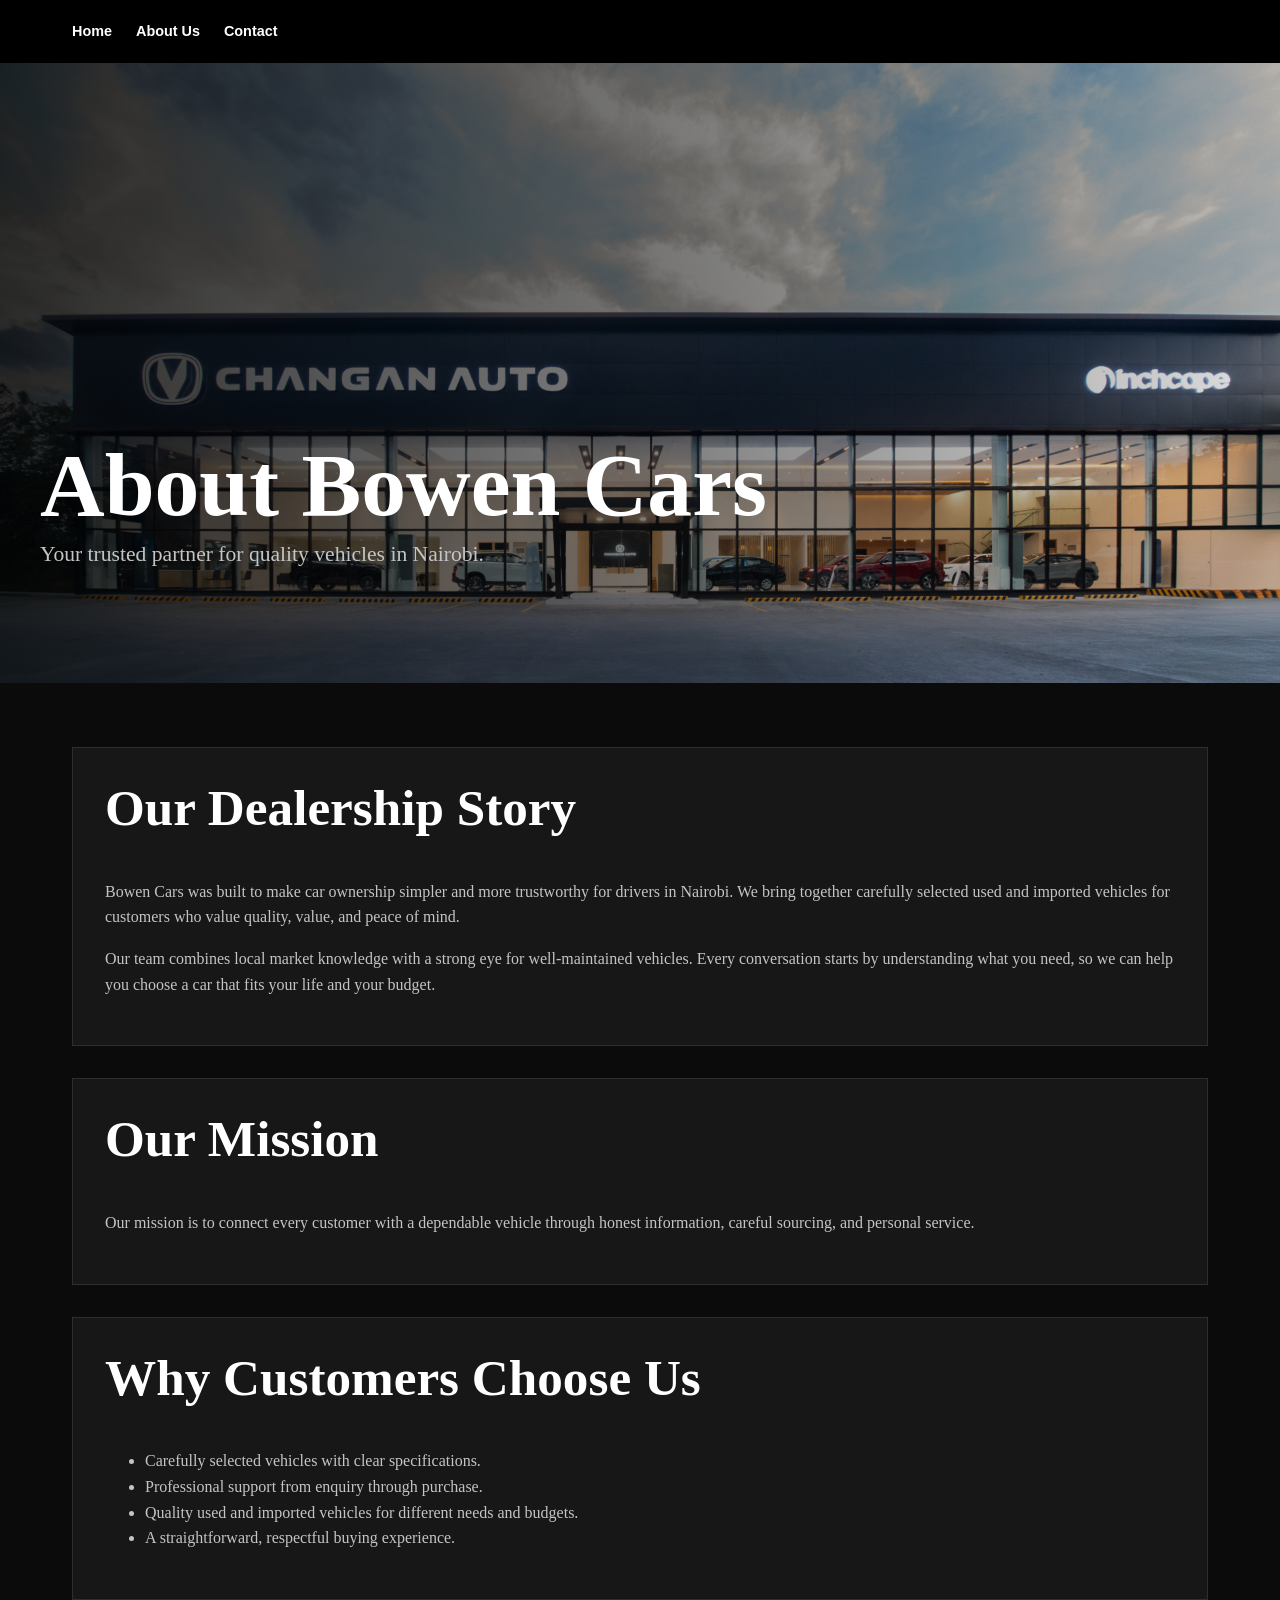
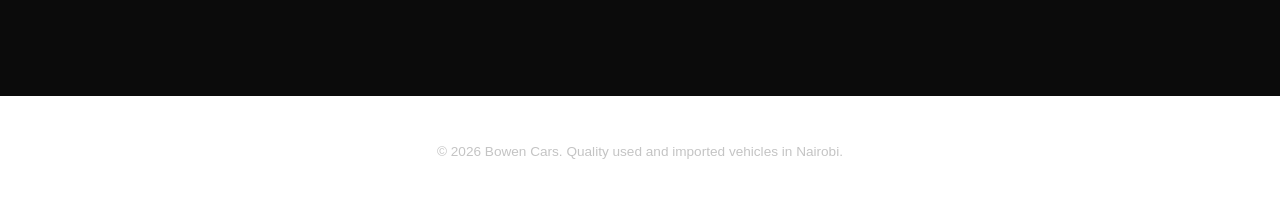
==== about.html @ 6b850607 "Add files via upload" ====
<!DOCTYPE html>
<html lang="en">
<head>
    <meta charset="UTF-8">
    <meta name="viewport" content="width=device-width, initial-scale=1.0">
    <meta name="description" content="Learn about Bowen Cars, a trusted Nairobi dealership for quality used and imported vehicles.">
    <title>About Us | Bowen Cars</title>
    <link rel="icon" type="image/png" href="img/210-2102174_car-icon-png-car-favicon-transparent-png.png">
    <link rel="stylesheet" href="style.css">
</head>
<body>
    <header>
        <section id="nav">
            
            <nav aria-label="Main navigation">
                <a href="index.html">Home</a>
                <a href="about.html" aria-current="page">About Us</a>
                <a href="contact.html">Contact</a>
            </nav>
            
        </section>
        <section id="about-hero">
            <h1>About Bowen Cars</h1>
            <p>Your trusted partner for quality vehicles in Nairobi.</p>
        </section>
    </header>

    <main>
        <section id="story">
            <h2>Our Dealership Story</h2>
            <p>Bowen Cars was built to make car ownership simpler and more trustworthy for drivers in Nairobi. We bring together carefully selected used and imported vehicles for customers who value quality, value, and peace of mind.</p>
            <p>Our team combines local market knowledge with a strong eye for well-maintained vehicles. Every conversation starts by understanding what you need, so we can help you choose a car that fits your life and your budget.</p>
            
        </section>

        <section id="mission">
            <h2>Our Mission</h2>
            <p>Our mission is to connect every customer with a dependable vehicle through honest information, careful sourcing, and personal service.</p>
        </section>

        <section id="customer-choice">
            <h2>Why Customers Choose Us</h2>
            <ul>
                <li>Carefully selected vehicles with clear specifications.</li>
                <li>Professional support from enquiry through purchase.</li>
                <li>Quality used and imported vehicles for different needs and budgets.</li>
                <li>A straightforward, respectful buying experience.</li>
            </ul>
        </section>
    </main>

    <footer>
        <p>&copy; 2026 Bowen Cars. Quality used and imported vehicles in Nairobi.</p>
    </footer>
</body>
</html>
---- style.css ----
:root {
	--ink: #ffffff;
	--muted: #c4c4c4;
	--paper: #0b0b0b;
	--white: #ffffff;
	--accent: #d4142a;
	--accent-dark: #f02038;
	--card: #171717;
	--line: #2e2e2e;
}

* {
	box-sizing: border-box;
}

html {
	scroll-behavior: smooth;
}

body {
	margin: 0;
	color: var(--ink);
	background: var(--paper);
	font-family: Georgia, "Times New Roman", serif;
	line-height: 1.6;
}

header {
	background: #000000;
}

h1,
h2,
h3 {
	color: var(--white);
}

p,
li,
address,
td,
th {
	color: var(--muted);
}

header > h1,
header > p {
	max-width: 1200px;
	margin-right: auto;
	margin-left: auto;
	padding-right: 2rem;
	padding-left: 2rem;
}

header > h1 {
	margin-top: 0;
	margin-bottom: 0.5rem;
	padding-top: 4rem;
	font-size: clamp(2.5rem, 6vw, 5rem);
}

header > p {
	margin-top: 0;
	padding-bottom: 4rem;
}

#nav {
	display: flex;
	align-items: center;
	justify-content: space-between;
	gap: 2rem;
	max-width: 1200px;
	margin: 0 auto;
	padding: 1.25rem 2rem;
	background: #000000;
}

#nav > a {
	color: var(--white);
	font-size: 1.5rem;
	font-weight: 700;
	letter-spacing: 0.04em;
	text-decoration: none;
}

#nav nav {
	display: flex;
	gap: 1.5rem;
}

#nav nav a {
	color: var(--white);
	font-family: Arial, sans-serif;
	font-size: 0.9rem;
	font-weight: 700;
	text-decoration: none;
}

#nav nav a:hover,
#nav nav a:focus-visible {
	color: var(--accent-dark);
}

#hero {
	display: flex;
	min-height: 680px;
	padding: 8rem max(2rem, calc((100vw - 1200px) / 2)) 7rem;
	flex-direction: column;
	justify-content: center;
	align-items: flex-start;
	color: var(--white);
	background-image: linear-gradient(90deg, rgba(8, 15, 22, 0.82) 0%, rgba(8, 15, 22, 0.5) 47%, rgba(8, 15, 22, 0.08) 100%), url("img/DSC03876%20(1).png");
	background-position: center;
	background-size: cover;
}

#hero p:first-child {
	margin: 0 0 0.75rem;
	color: #ffd2b4;
	font-family: Arial, sans-serif;
	font-size: 0.85rem;
	font-weight: 700;
	letter-spacing: 0.16em;
	text-transform: uppercase;
}

#hero h1 {
	max-width: 700px;
	margin: 0;
	font-size: clamp(3.5rem, 8vw, 7rem);
	line-height: 0.95;
}

#hero p:not(:first-child) {
	max-width: 560px;
	margin: 1.5rem 0 2rem;
	font-size: clamp(1.05rem, 2vw, 1.35rem);
}

#about-hero {
	display: flex;
	min-height: 620px;
	padding: 7rem max(2rem, calc((100vw - 1200px) / 2));
	flex-direction: column;
	justify-content: flex-end;
	background-image: linear-gradient(90deg, rgba(0, 0, 0, 0.82) 0%, rgba(0, 0, 0, 0.48) 55%, rgba(0, 0, 0, 0.12) 100%), url("img/Changan.png");
	background-position: center;
	background-size: cover;
}

#about-hero h1 {
	max-width: 760px;
	margin: 0 0 0.5rem;
	font-size: clamp(3rem, 7vw, 6rem);
	line-height: 0.98;
}

#about-hero p {
	max-width: 560px;
	margin: 0;
	font-size: clamp(1.05rem, 2vw, 1.35rem);
}

#hero a,
#call-to-action a,
article > a {
	display: inline-block;
	padding: 0.8rem 1.25rem;
	color: var(--white);
	background: var(--accent);
	font-family: Arial, sans-serif;
	font-size: 0.85rem;
	font-weight: 700;
	text-decoration: none;
}

#hero a:hover,
#hero a:focus-visible,
#call-to-action a:hover,
#call-to-action a:focus-visible,
article > a:hover,
article > a:focus-visible {
	background: var(--accent-dark);
}

a {
	color: var(--accent-dark);
}

main {
	max-width: 1200px;
	margin: 0 auto;
	padding: 4rem 2rem;
}

section > h2 {
	margin-top: 0;
	font-size: clamp(2rem, 4vw, 3.25rem);
	line-height: 1.1;
}

#why-choose-us,
#call-to-action {
	padding: 3rem 0;
}

#why-choose-us ul {
	display: grid;
	grid-template-columns: repeat(2, minmax(0, 1fr));
	gap: 1rem 2rem;
	padding-left: 1.25rem;
}

#inventory {
	padding: 3rem 0;
}

#inventory > article {
	display: inline-block;
	vertical-align: top;
	width: calc(33.333% - 1.1rem);
	margin: 1rem 1rem 1rem 0;
	padding-bottom: 1.5rem;
	background: var(--card);
	border: 1px solid var(--line);
}

figure {
	margin: 0;
}

figure img {
	display: block;
	width: 100%;
	height: 240px;
	object-fit: cover;
}

figcaption,
article > h3,
article > p,
article > a {
	margin-right: 1.25rem;
	margin-left: 1.25rem;
}

figcaption {
	padding-top: 0.75rem;
	font-weight: 700;
}

article > h3 {
	margin-top: 0.35rem;
	font-size: 1.35rem;
}

article > p {
	margin-top: 0.25rem;
	margin-bottom: 0.25rem;
	font-family: Arial, sans-serif;
	font-size: 0.9rem;
}

article > a {
	margin-top: 1rem;
}

#call-to-action {
	border-top: 1px solid var(--line);
}

#story,
#mission,
#customer-choice,
#contact-details,
#opening-hours,
#enquiry {
	margin-bottom: 2rem;
	padding: 2rem;
	background: var(--card);
	border: 1px solid var(--line);
}

address a {
	color: var(--accent-dark);
}

table {
	width: 100%;
	border-collapse: collapse;
}

caption {
	margin-bottom: 1rem;
	color: var(--muted);
	text-align: left;
}

th,
td {
	padding: 0.8rem;
	border-bottom: 1px solid var(--line);
	text-align: left;
}

label {
	display: block;
	margin-bottom: 0.35rem;
	color: var(--muted);
	font-family: Arial, sans-serif;
	font-size: 0.9rem;
}

input,
textarea {
	width: 100%;
	padding: 0.8rem;
	color: var(--white);
	background: #0b0b0b;
	border: 1px solid var(--line);
	font: inherit;
}

button {
	padding: 0.8rem 1.25rem;
	color: var(--white);
	background: var(--accent);
	border: 0;
	font-family: Arial, sans-serif;
	font-weight: 700;
	cursor: pointer;
}

button:hover,
button:focus-visible {
	background: var(--accent-dark);
}

footer {
	padding: 2rem;
	color: var(--white);
	background: var(--ink);
	font-family: Arial, sans-serif;
	font-size: 0.85rem;
	text-align: center;
}

@media (max-width: 800px) {
	#nav {
	padding: 1rem;
	}

	#hero {
	min-height: 560px;
	padding: 6rem 1.5rem;
	}

	#about-hero {
	min-height: 520px;
	padding: 6rem 1.5rem;
	}

	main {
	padding: 3rem 1.5rem;
	}

	#inventory > article {
	width: calc(50% - 0.75rem);
	}
}

@media (max-width: 560px) {
	#nav {
	align-items: flex-start;
	flex-direction: column;
	gap: 0.75rem;
	}

	#nav nav {
	gap: 1rem;
	}

	#hero {
	min-height: 520px;
	}

	#about-hero {
	min-height: 460px;
	padding: 5rem 1.25rem 4rem;
	}

	#why-choose-us ul {
	grid-template-columns: 1fr;
	}

	#inventory > article {
	width: 100%;
	margin-right: 0;
	}
}
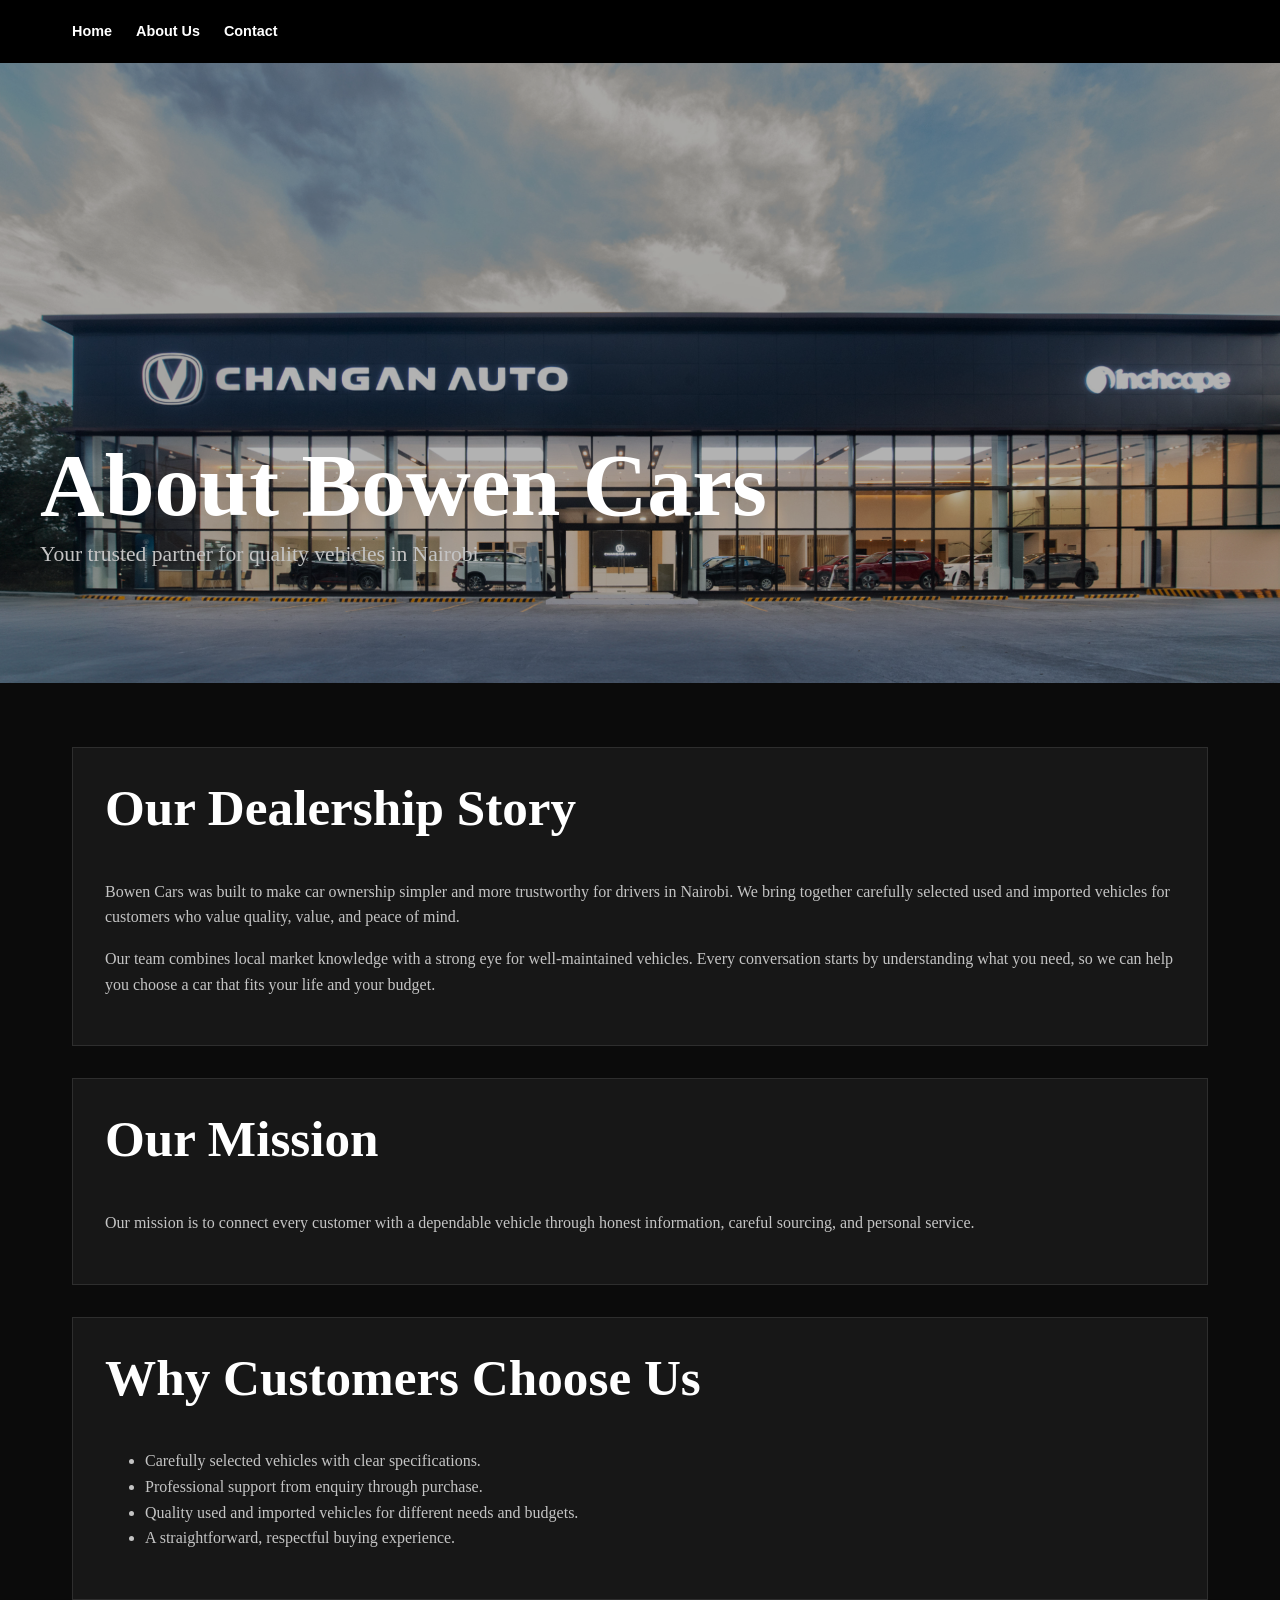
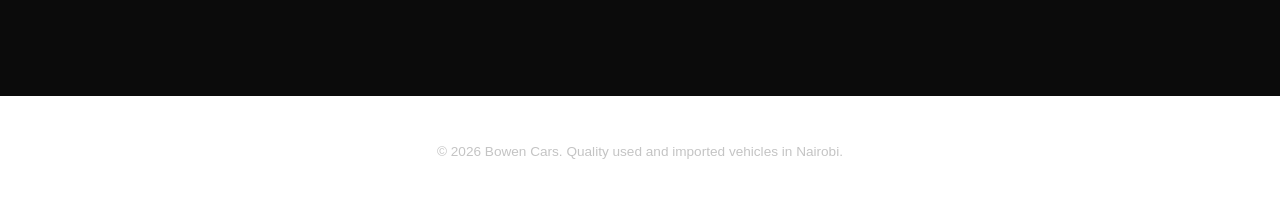
==== commit 48378cb5: "Add files via upload" ====
--- a/about.html
+++ b/about.html
@@ -20,6 +20,7 @@
             
         </section>
         <section id="about-hero">
+            <img src="img/Changan.png" alt="Changan vehicle available at Bowen Cars">
             <h1>About Bowen Cars</h1>
             <p>Your trusted partner for quality vehicles in Nairobi.</p>
         </section>
--- a/style.css
+++ b/style.css
@@ -103,15 +103,32 @@
 
 #hero {
 	display: flex;
+	position: relative;
+	overflow: hidden;
 	min-height: 680px;
 	padding: 8rem max(2rem, calc((100vw - 1200px) / 2)) 7rem;
 	flex-direction: column;
 	justify-content: center;
 	align-items: flex-start;
 	color: var(--white);
-	background-image: linear-gradient(90deg, rgba(8, 15, 22, 0.82) 0%, rgba(8, 15, 22, 0.5) 47%, rgba(8, 15, 22, 0.08) 100%), url("img/DSC03876%20(1).png");
+	background-image: linear-gradient(90deg, rgba(8, 15, 22, 0.82) 0%, rgba(8, 15, 22, 0.5) 47%, rgba(8, 15, 22, 0.08) 100%);
 	background-position: center;
 	background-size: cover;
+}
+
+#hero > img {
+	position: absolute;
+	inset: 0;
+	width: 100%;
+	height: 100%;
+	object-fit: cover;
+	object-position: center;
+	filter: brightness(0.7);
+}
+
+#hero > *:not(img) {
+	position: relative;
+	z-index: 1;
 }
 
 #hero p:first-child {
@@ -139,13 +156,30 @@
 
 #about-hero {
 	display: flex;
+	position: relative;
+	overflow: hidden;
 	min-height: 620px;
 	padding: 7rem max(2rem, calc((100vw - 1200px) / 2));
 	flex-direction: column;
 	justify-content: flex-end;
-	background-image: linear-gradient(90deg, rgba(0, 0, 0, 0.82) 0%, rgba(0, 0, 0, 0.48) 55%, rgba(0, 0, 0, 0.12) 100%), url("img/Changan.png");
+	background-image: linear-gradient(90deg, rgba(0, 0, 0, 0.82) 0%, rgba(0, 0, 0, 0.48) 55%, rgba(0, 0, 0, 0.12) 100%);
 	background-position: center;
 	background-size: cover;
+}
+
+#about-hero > img {
+	position: absolute;
+	inset: 0;
+	width: 100%;
+	height: 100%;
+	object-fit: cover;
+	object-position: center;
+	filter: brightness(0.7);
+}
+
+#about-hero > *:not(img) {
+	position: relative;
+	z-index: 1;
 }
 
 #about-hero h1 {
